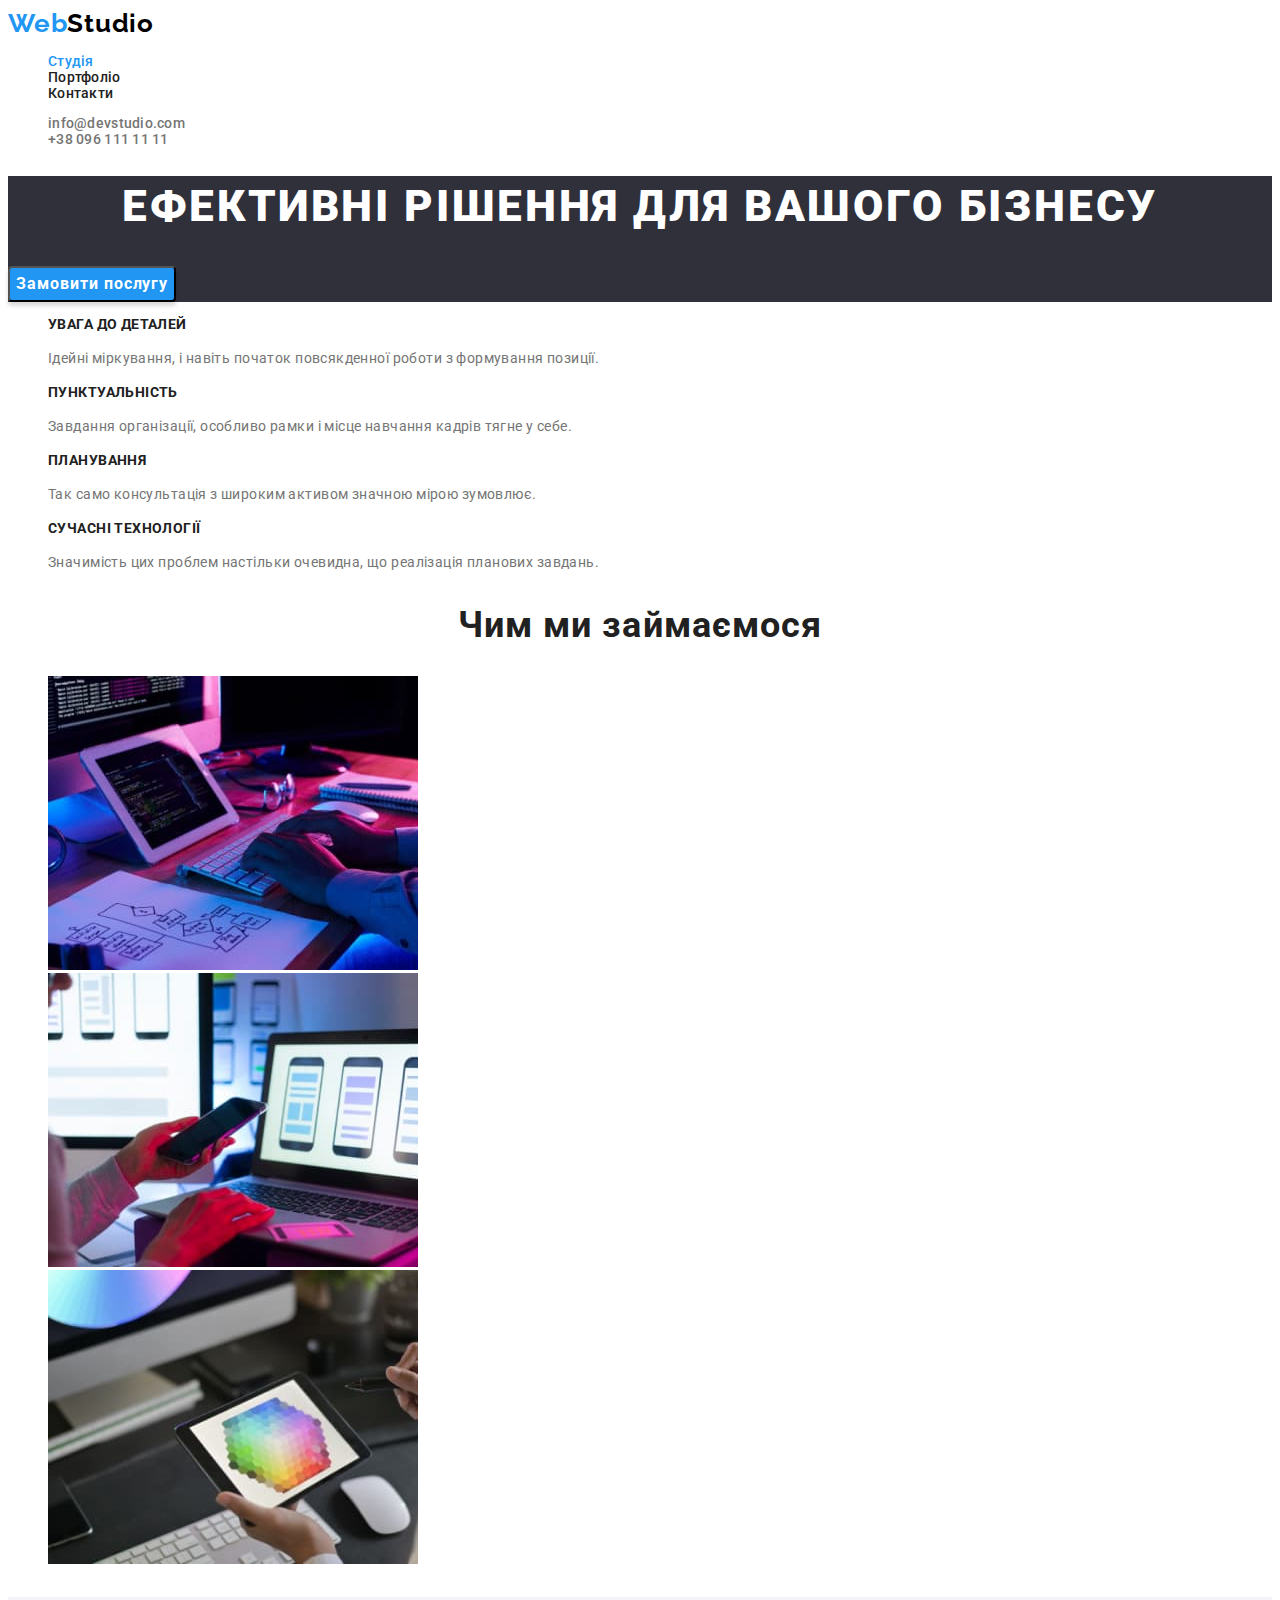
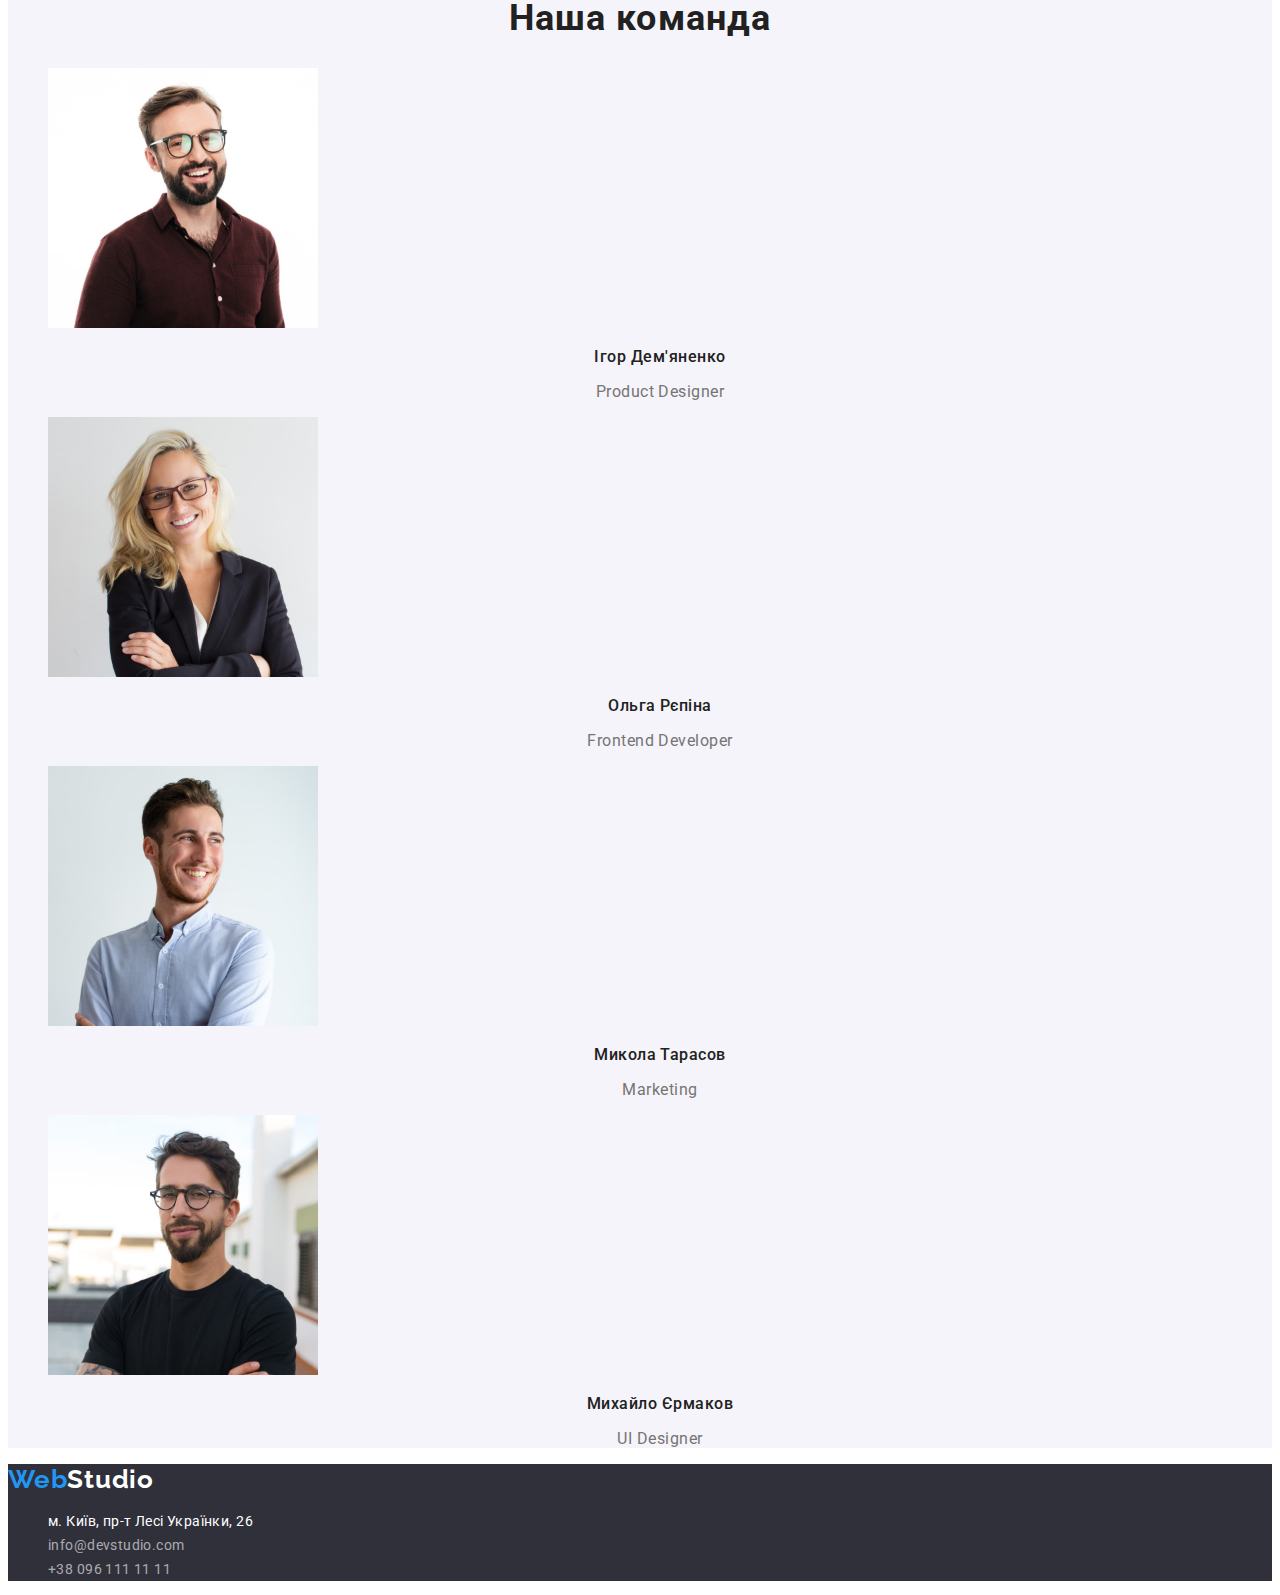
==== index.html @ e0cf0ad7 "Initial commit" ====
<!DOCTYPE html>
<html lang="uk">
  <head>
    <meta charset="UTF-8" />
    <meta http-equiv="X-UA-Compatible" content="IE=edge" />
    <meta name="viewport" content="width=device-width, initial-scale=1.0" />

    <title>WebStudio</title>

<link rel="preconnect" href="https://fonts.googleapis.com">
<link rel="preconnect" href="https://fonts.gstatic.com" crossorigin>
<link href="https://fonts.googleapis.com/css2?family=Raleway:wght@700&family=Roboto:wght@400;500;700;900&display=swap"
	rel="stylesheet">
    <link rel="stylesheet" href="./css/style.css" />
  </head>
  <body>
    <header class="header">
      <nav>
        <a href="./index.html" class="logo link">Web<span class="logo-header">Studio</span></a>
        <ul class="nav-list list">
          <li class="nav-item"><a href="./index.html" class="nav-link current link">Студія</a></li>
          <li class="nav-item"><a href="./portfolio.html" class="nav-link link">Портфоліо</a></li>
          <li class="nav-item"><a href="" class="nav-link link">Контакти</a></li>
        </ul>
      </nav>
      <ul class="list">
        <li><a href="mailto:info@devstudio.com" class="header-mail link">info@devstudio.com</a></li>
        <li><a href="tel:+380961111111" class="header-tel link">+38 096 111 11 11</a></li>
      </ul>
    </header>
    <main>
      <section class="hero">
        <h1 class="hero-title">Ефективні рішення для вашого бізнесу</h1>
        <button type="button" class="hero-btn">Замовити послугу</button>
      </section>
      <section class="about">
        <h2 class="about-title visually-hidden">Особливості</h2>
        <ul class="about-list list">
          <li class="about-list-item">
            <h3 class="about-sub-title">УВАГА ДО ДЕТАЛЕЙ</h3>
            <p class="about-sescription">
              Ідейні міркування, і навіть початок повсякденної роботи з формування позиції.
            </p>
          </li>
          <li class="about-list-item">
            <h3 class="about-sub-title">ПУНКТУАЛЬНІСТЬ</h3>
            <p class="about-sescription">
              Завдання організації, особливо рамки і місце навчання кадрів тягне у себе.
            </p>
          </li>
          <li class="about-list-item">
            <h3 class="about-sub-title">ПЛАНУВАННЯ</h3>
            <p class="about-sescription">
              Так само консультація з широким активом значною мірою зумовлює.
            </p>
          </li>
          <li class="about-list-item">
            <h3 class="about-sub-title">СУЧАСНІ ТЕХНОЛОГІЇ</h3>
            <p class="about-sescription">
              Значимість цих проблем настільки очевидна, що реалізація планових завдань.
            </p>
          </li>
        </ul>
      </section>
      <section class="working">
        <h2 class="working-title">Чим ми займаємося</h2>
        <ul class="working-list list">
          <li>
            <img src="./images/img1.jpg" alt="Написання сайту" width="370" height="294" />
          </li>
          <li>
            <img src="./images/img2.jpg" alt="Адаптація сайту" width="370" height="294" />
          </li>
          <li>
            <img src="./images/img3.jpg" alt="Дизайн сайту" width="370" height="294" />
          </li>
        </ul>
      </section>
      <section class="team">
        <h2 class="team-title">Наша команда</h2>
        <ul class="team-list list">
          <li class="team-list-item">
            <img src="./images/foto1.jpg" alt="Фото" width="270" height="260" />
            <h3 class="team-name">Ігор Дем'яненко</h3>
            <p lang="en" class="team-speciality">Product Designer</p>
          </li>
          <li class="team-list-item">
            <img src="./images/foto2.jpg" alt="Фото" width="270" height="260" />
            <h3 class="team-name">Ольга Рєпіна</h3>
            <p lang="en" class="team-speciality">Frontend Developer</p>
          </li>
          <li class="team-list-item">
            <img src="./images/foto3.jpg" alt="Фото" width="270" height="260" />
            <h3 class="team-name">Микола Тарасов</h3>
            <p lang="en" class="team-speciality">Marketing</p>
          </li>
          <li class="team-list-item">
            <img src="./images/foto4.jpg" alt="Фото" width="270" height="260" />
            <h3 class="team-name">Михайло Єрмаков</h3>
            <p lang="en" class="team-speciality">UI Designer</p>
          </li>
        </ul>
      </section>
    </main>
    <footer class="footer">
      <a href="./index.html" class="logo link">Web<span class="logo-footer">Studio</span></a>
      <address class="addres">
        <ul class="footer-list list">
          <li>
            <a
              href="https://goo.gl/maps/quumTiExGeRSUyE26"
              target="_blank"
              rel="noreferrer noopener"
              class="footer-adres link"
              >м. Київ, пр-т Лесі Українки, 26
            </a>
          </li>
          <li>
            <a href="mailto:info@devstudio.com" class="footer-mail link">info@devstudio.com</a>
          </li>
          <li>
            <a href="tel:+380961111111" class="footer-tel link">+38 096 111 11 11</a>
          </li>
        </ul>
      </address>
    </footer>
  </body>
</html>
---- css/style.css ----
/* сімейство шрифтів: 'Raleway',
sans-serif;
сімейство шрифтів: 'Roboto',
sans-serif; */
:root {
  --primary-text-color: #757575;
  --title-text-color: #212121;
  --accent-color: #2196f3;
	--primary-background: #ffffff;
	--backgrount: #2f303a;
}
body {
  color: var(--primary-text-color);
  font-family: 'Roboto', sans-serif;
	background-color: var(--primary-background);
	font-size: 14px;
	letter-spacing: 0.03em;
}

.list {
  list-style: none;
}
.link {
  text-decoration: none;
}

/* -------------------------Header------------------------- */


.logo {
  font-family: 'Raleway', sans-serif;
  font-weight: 700;
  font-size: 26px;
  line-height: calc(31 / 26);
  letter-spacing: 0.03em;
  color: var(--accent-color);
}
.logo-header {
  color: #000000;
}
.logo-footer {
  color: var(--primary-background);
}

.nav-link {
  font-weight: 500;
  font-size: 14px;
  line-height: calc(16 / 14);
  letter-spacing: 0.02em;
  color: var(--title-text-color);
}

.nav-link.current {
	color: var(--accent-color);
}

.nav-link:hover,
.nav-link:focus,
.header-mail:hover,
.header-mail:focus,
.header-tel:focus,
.header-tel:hover {
  color: var(--accent-color);
}

.header-mail,
.header-tel {
  font-weight: 500;
  font-size: 14px;
  line-height: calc(16 / 14);
  letter-spacing: 0.02em;
  color: var(--primary-text-color);
}

/* -------------------------Header------------------------- */

/* -------------------------Hero------------------------- */

.section-title {
  color: var(--title-text-color);
}

.hero {
  background-color: #2f303a;
}

.hero-title {
  font-weight: 900;
  font-size: 44px;
  line-height: calc(60 / 44);
  text-align: center;
  letter-spacing: 0.06em;
  text-transform: uppercase;
  color: #ffffff;
}

.hero-btn {
  font-family: inherit;
  font-weight: 700;
  font-size: 16px;
  line-height: calc(30 / 16);
  letter-spacing: 0.06em;
  color: #ffffff;
  cursor: pointer;

  background: #2196f3;
  box-shadow: 0px 4px 4px rgba(0, 0, 0, 0.15);
  border-radius: 4px;
}
.hero-btn:hover,
.hero-btn:focus {
  background: #188ce8;
}

/* -------------------------Hero------------------------- */

/* -------------------------Особливості------------------------- */
.about {}

.visually-hidden {
	position: absolute;
	white-space: nowrap;
	width: 1px;
	height: 1px;
	overflow: hidden;
	border: 0;
	padding: 0;
	clip: rect(0 0 0 0);
	clip-path: inset(50%);
	margin: -1px;
}

.about-sub-title {
	font-weight: 700;
		font-size: 14px;
		line-height: calc(16/14);
		letter-spacing: 0.03em;
		text-transform: uppercase;
		color: var(--title-text-color);
}

.about-sescription {
	font-size: 14px;
		line-height: calc(24/14);
		letter-spacing: 0.03em;
		color: var(--primary-text-color)
}

/* -------------------------Особливості------------------------- */

/* -------------------------Чим займаємося------------------------- */
.working-title {
	font-weight: 700;
		font-size: 36px;
		line-height:calc(42/36);
		text-align: center;
		letter-spacing: 0.03em;
	
		color: var(--title-text-color);
}
/* -------------------------Чим займаємося------------------------- */

/* -------------------------Наша команда------------------------- */
.team {
	background: #F5F4FA;
}

.team-title {
	font-weight: 700;
		font-size: 36px;
		line-height: calc(42/36);
		text-align: center;
		letter-spacing: 0.03em;
	
		color: var(--title-text-color);
}

.team-name {
	font-weight: 500;
	font-size: 16px;
	line-height: calc(19/16);
	text-align: center;
	letter-spacing: 0.03em;
	color: var(--title-text-color);}

.team-speciality {
	font-size: 16px;
		line-height: calc(19/16);
		text-align: center;
		letter-spacing: 0.03em;
		color: var(--primary-text-color);
}

/* -------------------------Наша команда------------------------- */


/* -------------------------Footer-------------------------- */
.footer {
  background-color: #2f303a;
}

.footer-adres,.footer-mail,
.footer-tel {
	font-style: normal;
	font-size: 14px;
		line-height: 24px;
		letter-spacing: 0.03em;
		color: #FFFFFF;
}

.footer-mail, .footer-tel {
		color: rgba(255, 255, 255, 0.6);
}
.footer-adres:hover,
.footer-adres:focus,
.footer-mail:hover,
.footer-mail:focus,
.footer-tel:focus,
.footer-tel:hover {
	color: var(--accent-color);
}

/* -------------------------Footer------------------------- */





/* --------------------Page Portfolio------------------------- */






/* -------------------------Filter------------------------- */

.filter-btn {
	font-family: inherit;
	font-weight: 500;
		font-size: 16px;
		line-height: calc(26/16);
		text-align: center;
		letter-spacing: 0.03em;
		color: var(--title-text-color);
		background: #F5F4FA;
			border: none;
			cursor: pointer;
}
.filter-btn:hover,
.filter-btn:focus {
	background: #2196F3;
		box-shadow: 0px 3px 1px rgba(0, 0, 0, 0.1), 0px 1px 2px rgba(0, 0, 0, 0.08), 0px 2px 2px rgba(0, 0, 0, 0.12);
	color: #FFFFFF;
}

/* -------------------------Filter------------------------- */


/* -------------------------Portfolio------------------------- */

.portfolio-list-item {
	border: 1px solid #EEEEEE;
}

.portfolio-sub-title {
	font-weight: 700;
		font-size: 18px;
		line-height: calc(36/18);
		letter-spacing: 0.06em;
		color: var(--title-text-color);
}

.portfolio-description {
	font-size: 16px;
		line-height: calc(30/16);
		letter-spacing: 0.03em;
		color: var(--primary-text-color);
}
/* -------------------------Portfolio------------------------- */
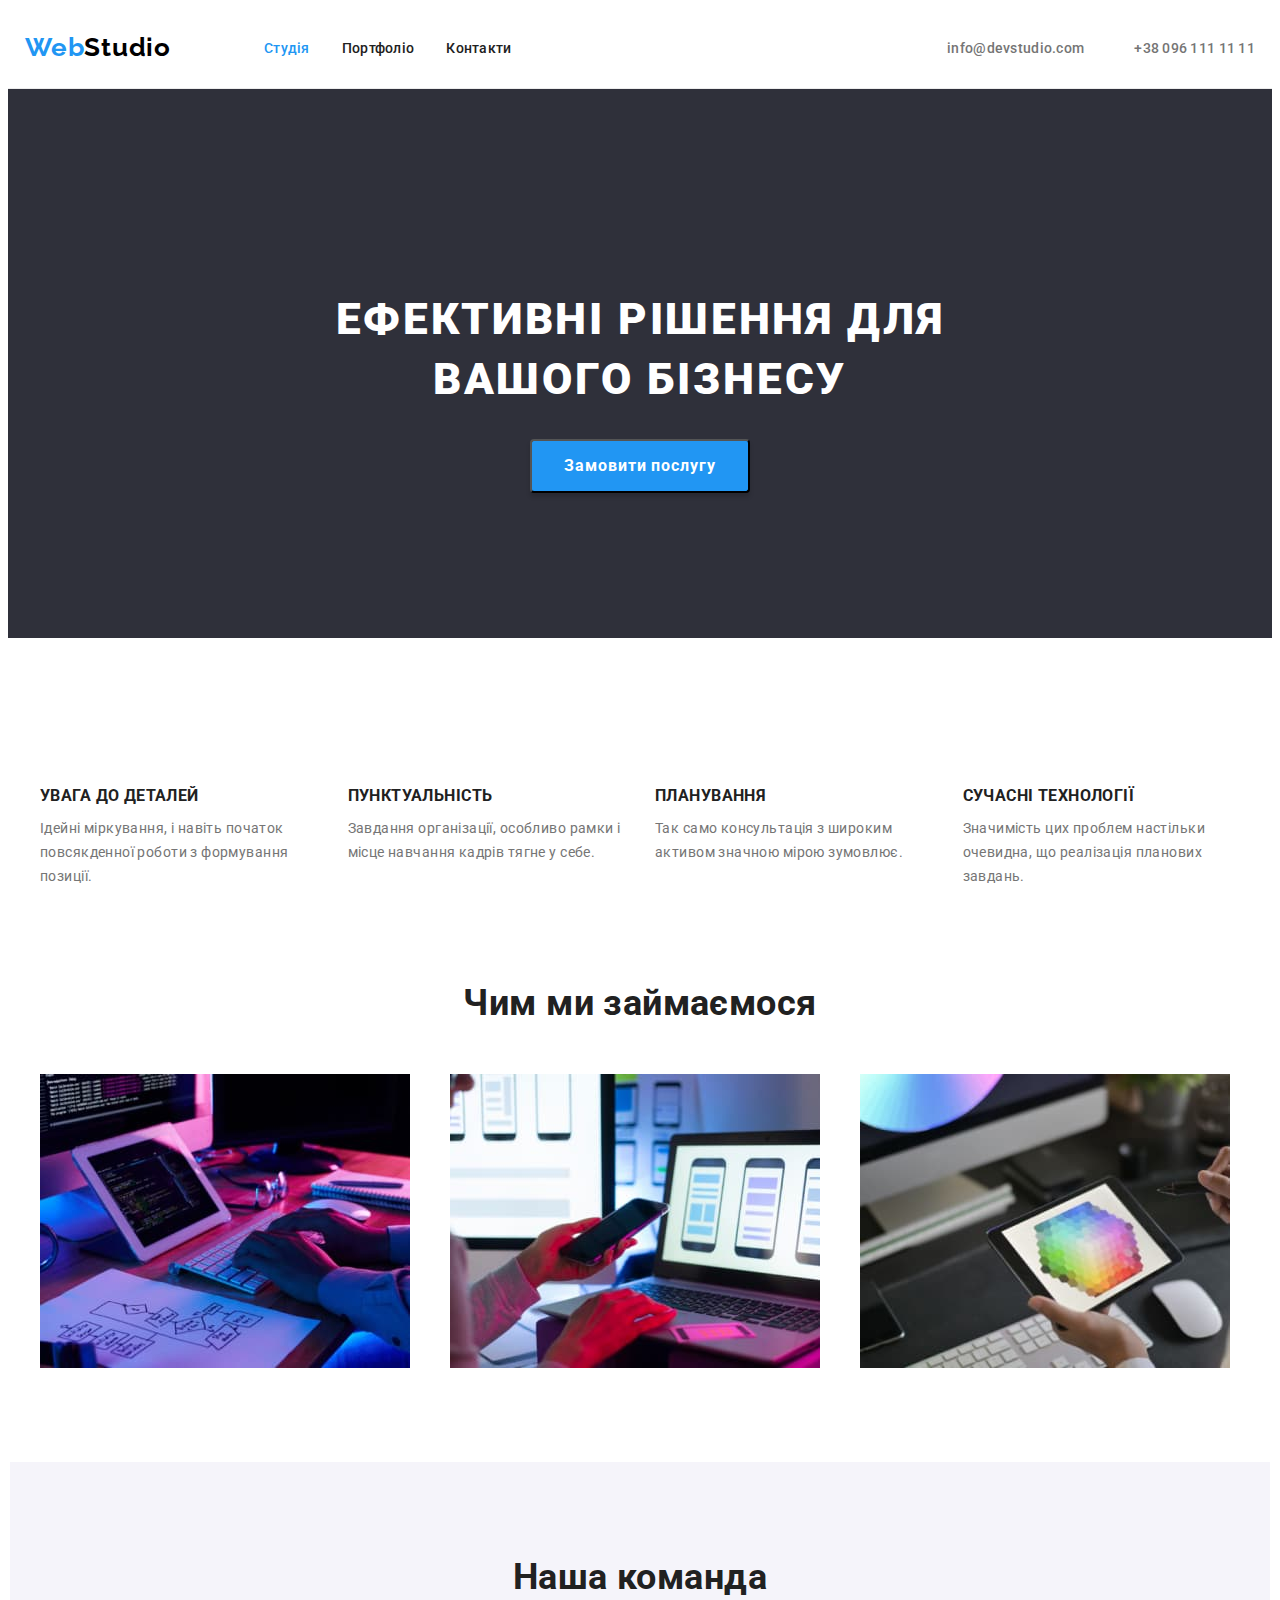
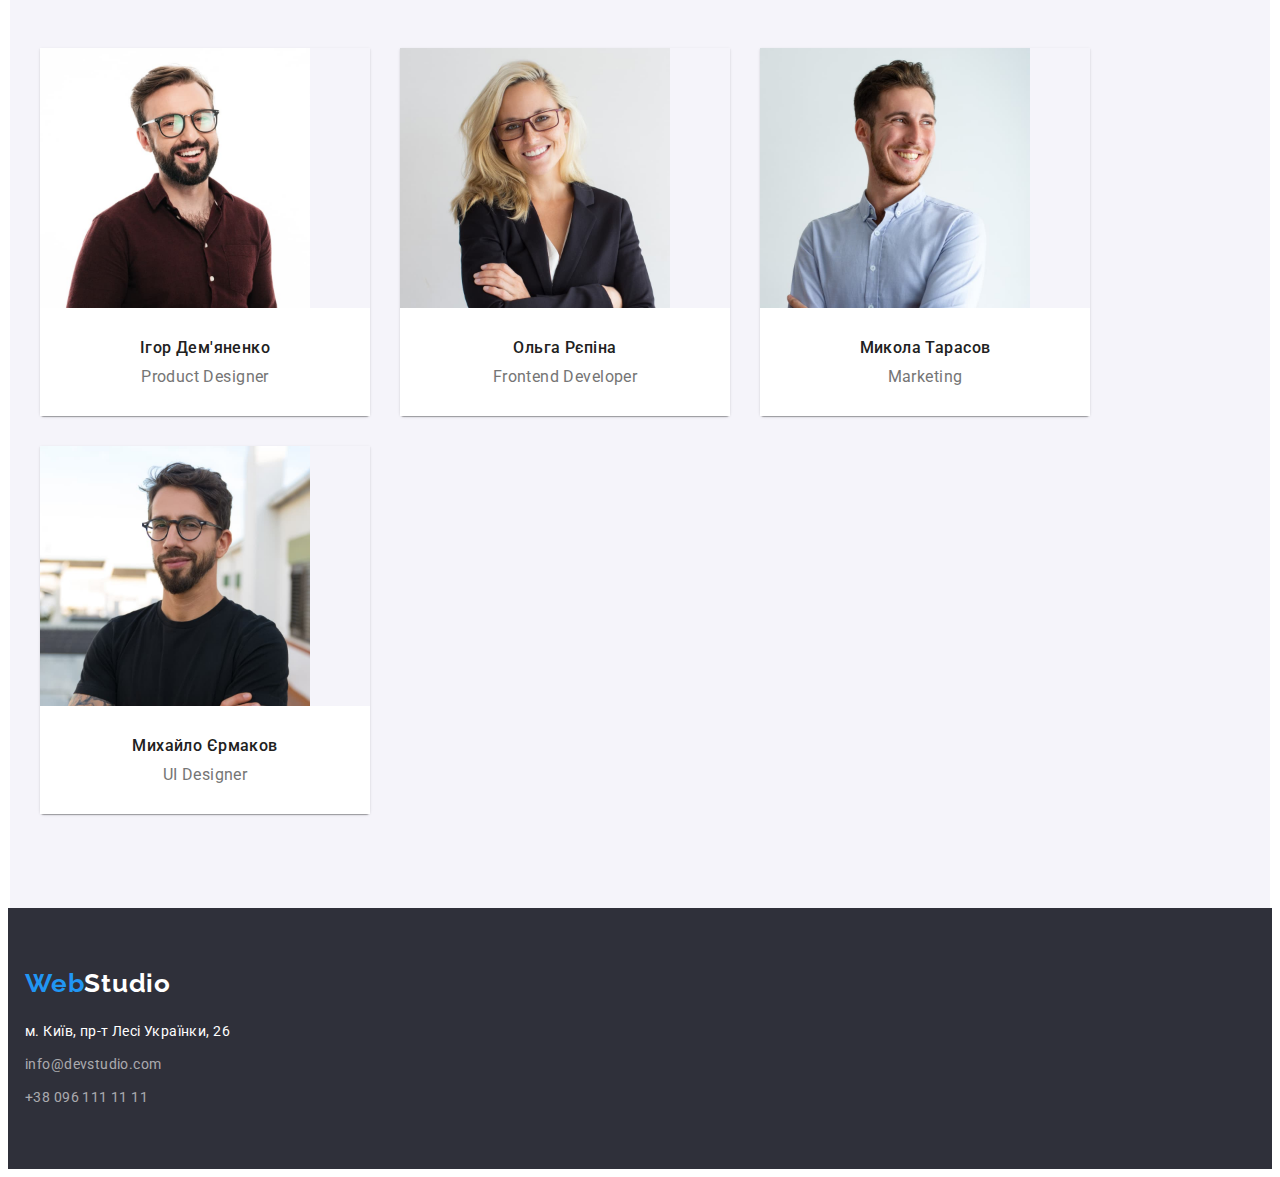
==== commit 8e670cec: "dz_3" ====
--- a/index.html
+++ b/index.html
@@ -7,41 +7,62 @@
 
     <title>WebStudio</title>
 
-<link rel="preconnect" href="https://fonts.googleapis.com">
-<link rel="preconnect" href="https://fonts.gstatic.com" crossorigin>
-<link href="https://fonts.googleapis.com/css2?family=Raleway:wght@700&family=Roboto:wght@400;500;700;900&display=swap"
-	rel="stylesheet">
+    <link rel="preconnect" href="https://fonts.googleapis.com" />
+    <link rel="preconnect" href="https://fonts.gstatic.com" crossorigin />
+    <link
+      href="https://fonts.googleapis.com/css2?family=Raleway:wght@700&family=Roboto:wght@400;500;700;900&display=swap"
+      rel="stylesheet"
+    />
+
+    <link
+      rel="stylesheet"
+      href="https://cdnjs.cloudflare.com/ajax/libs/modern-normalize/1.1.0/modern-normalize.min.css"
+      integrity="sha512-wpPYUAdjBVSE4KJnH1VR1HeZfpl1ub8YT/NKx4PuQ5NmX2tKuGu6U/JRp5y+Y8XG2tV+wKQpNHVUX03MfMFn9Q=="
+      crossorigin="anonymous"
+      referrerpolicy="no-referrer"
+    />
+
     <link rel="stylesheet" href="./css/style.css" />
   </head>
   <body>
     <header class="header">
-      <nav>
-        <a href="./index.html" class="logo link">Web<span class="logo-header">Studio</span></a>
-        <ul class="nav-list list">
-          <li class="nav-item"><a href="./index.html" class="nav-link current link">Студія</a></li>
-          <li class="nav-item"><a href="./portfolio.html" class="nav-link link">Портфоліо</a></li>
-          <li class="nav-item"><a href="" class="nav-link link">Контакти</a></li>
+      <div class="conteiner header-conteiner">
+        <nav class="header-nav">
+          <a href="./index.html" class="logo link">Web<span class="logo-header">Studio</span></a>
+          <ul class="nav-list list">
+            <li class="nav-item">
+              <a href="./index.html" class="nav-link current link">Студія</a>
+            </li>
+            <li class="nav-item"><a href="./portfolio.html" class="nav-link link">Портфоліо</a></li>
+            <li class="nav-item"><a href="" class="nav-link link">Контакти</a></li>
+          </ul>
+        </nav>
+        <ul class="list header-contact">
+          <li class="header-contact-item">
+            <a href="mailto:info@devstudio.com" class="header-mail link">info@devstudio.com</a>
+          </li>
+          <li class="header-contact-item">
+            <a href="tel:+380961111111" class="header-tel link">+38 096 111 11 11</a>
+          </li>
         </ul>
-      </nav>
-      <ul class="list">
-        <li><a href="mailto:info@devstudio.com" class="header-mail link">info@devstudio.com</a></li>
-        <li><a href="tel:+380961111111" class="header-tel link">+38 096 111 11 11</a></li>
-      </ul>
+      </div>
     </header>
     <main>
       <section class="hero">
-        <h1 class="hero-title">Ефективні рішення для вашого бізнесу</h1>
+        <h1 class="hero-title conteiner">Ефективні рішення для вашого бізнесу</h1>
         <button type="button" class="hero-btn">Замовити послугу</button>
       </section>
-      <section class="about">
+
+      <section class="about conteiner">
         <h2 class="about-title visually-hidden">Особливості</h2>
-        <ul class="about-list list">
+        <ul class="about-list list conteiner">
           <li class="about-list-item">
             <h3 class="about-sub-title">УВАГА ДО ДЕТАЛЕЙ</h3>
             <p class="about-sescription">
               Ідейні міркування, і навіть початок повсякденної роботи з формування позиції.
             </p>
           </li>
+
           <li class="about-list-item">
             <h3 class="about-sub-title">ПУНКТУАЛЬНІСТЬ</h3>
             <p class="about-sescription">
@@ -62,67 +83,79 @@
           </li>
         </ul>
       </section>
-      <section class="working">
+      <section class="working conteiner section">
         <h2 class="working-title">Чим ми займаємося</h2>
-        <ul class="working-list list">
-          <li>
+        <ul class="working-list list conteiner">
+          <li class="working-list-item">
             <img src="./images/img1.jpg" alt="Написання сайту" width="370" height="294" />
           </li>
-          <li>
+          <li class="working-list-item">
             <img src="./images/img2.jpg" alt="Адаптація сайту" width="370" height="294" />
           </li>
-          <li>
+          <li class="working-list-item">
             <img src="./images/img3.jpg" alt="Дизайн сайту" width="370" height="294" />
           </li>
         </ul>
       </section>
-      <section class="team">
+      <section class="team conteiner section">
         <h2 class="team-title">Наша команда</h2>
-        <ul class="team-list list">
+        <ul class="team-list list conteiner">
           <li class="team-list-item">
             <img src="./images/foto1.jpg" alt="Фото" width="270" height="260" />
-            <h3 class="team-name">Ігор Дем'яненко</h3>
-            <p lang="en" class="team-speciality">Product Designer</p>
+            <div class="team-description">
+              <h3 class="team-name">Ігор Дем'яненко</h3>
+              <p lang="en" class="team-speciality">Product Designer</p>
+            </div>
           </li>
           <li class="team-list-item">
             <img src="./images/foto2.jpg" alt="Фото" width="270" height="260" />
-            <h3 class="team-name">Ольга Рєпіна</h3>
-            <p lang="en" class="team-speciality">Frontend Developer</p>
+            <div class="team-description">
+              <h3 class="team-name">Ольга Рєпіна</h3>
+              <p lang="en" class="team-speciality">Frontend Developer</p>
+            </div>
           </li>
           <li class="team-list-item">
             <img src="./images/foto3.jpg" alt="Фото" width="270" height="260" />
-            <h3 class="team-name">Микола Тарасов</h3>
-            <p lang="en" class="team-speciality">Marketing</p>
+            <div class="team-description">
+              <h3 class="team-name">Микола Тарасов</h3>
+              <p lang="en" class="team-speciality">Marketing</p>
+            </div>
           </li>
           <li class="team-list-item">
             <img src="./images/foto4.jpg" alt="Фото" width="270" height="260" />
-            <h3 class="team-name">Михайло Єрмаков</h3>
-            <p lang="en" class="team-speciality">UI Designer</p>
+            <div class="team-description">
+              <h3 class="team-name">Михайло Єрмаков</h3>
+              <p lang="en" class="team-speciality">UI Designer</p>
+            </div>
           </li>
         </ul>
       </section>
     </main>
     <footer class="footer">
-      <a href="./index.html" class="logo link">Web<span class="logo-footer">Studio</span></a>
-      <address class="addres">
-        <ul class="footer-list list">
-          <li>
-            <a
-              href="https://goo.gl/maps/quumTiExGeRSUyE26"
-              target="_blank"
-              rel="noreferrer noopener"
-              class="footer-adres link"
-              >м. Київ, пр-т Лесі Українки, 26
-            </a>
-          </li>
-          <li>
-            <a href="mailto:info@devstudio.com" class="footer-mail link">info@devstudio.com</a>
-          </li>
-          <li>
-            <a href="tel:+380961111111" class="footer-tel link">+38 096 111 11 11</a>
-          </li>
-        </ul>
-      </address>
+      <div class="conteiner">
+        <a href="./index.html" class="logo link footer-logo"
+          >Web<span class="logo-footer">Studio</span></a
+        >
+        <address class="addres">
+          <ul class="footer-list list">
+            <li>
+              <a
+                href="https://goo.gl/maps/quumTiExGeRSUyE26"
+                target="_blank"
+                rel="noreferrer noopener"
+                class="footer-adres link"
+                >м. Київ, пр-т Лесі Українки, 26
+              </a>
+            </li>
+            <li>
+              <a href="mailto:info@devstudio.com" class="footer-mail link">info@devstudio.com</a>
+            </li>
+            <li>
+              <a href="tel:+380961111111" class="footer-tel link">+38 096 111 11 11</a>
+            </li>
+          </ul>
+        </address>
+      </div>
     </footer>
   </body>
 </html>
--- a/css/style.css
+++ b/css/style.css
@@ -2,47 +2,125 @@
 sans-serif;
 сімейство шрифтів: 'Roboto',
 sans-serif; */
+/* 
+
+	 #FFFFFF 60 %  
+	 #ECECEC 
+	 #188CE8 
+	 */
+
 :root {
-  --primary-text-color: #757575;
+  /* Text colors */
+  --main-text-color: #757575;
   --title-text-color: #212121;
   --accent-color: #2196f3;
-	--primary-background: #ffffff;
-	--backgrount: #2f303a;
-}
+  --logo-text: #000000;
+
+  /* BG colors */
+  --main-background: #ffffff;
+  --dark-backgrount: #2f303a;
+  --light-background: #f5f4fa;
+
+  /* Others */
+  --shadow: #eeeeee;
+  --indent: 30px;
+  --item: 3;
+}
+
 body {
-  color: var(--primary-text-color);
+  color: var(--main-text-color);
   font-family: 'Roboto', sans-serif;
-	background-color: var(--primary-background);
-	font-size: 14px;
-	letter-spacing: 0.03em;
+  background-color: var(--main-background);
+  font-size: 14px;
+  letter-spacing: 0.03em;
 }
 
 .list {
   list-style: none;
+  padding: 0;
+  margin: 0;
 }
 .link {
   text-decoration: none;
 }
 
+.conteiner {
+  width: 1230px;
+  padding-left: 15px;
+  padding-right: 15px;
+  margin-left: auto;
+  margin-right: auto;
+}
+
+.section {
+  padding-top: 94px;
+  padding-bottom: 94px;
+}
+
+h1,
+h2,
+h3,
+p,
+ul {
+  margin: 0;
+  padding: 0;
+}
+
+img {
+  display: block;
+  max-width: 100%;
+  height: auto;
+}
+
 /* -------------------------Header------------------------- */
-
+.header {
+	border-bottom: 1px solid #ECECEC;
+}
+
+.header-conteiner {
+  display: flex;
+  align-items: center;
+}
+.header-nav {
+  display: flex;
+  align-items: center;
+}
+.nav-list {
+  display: flex;
+}
+.header-contact {
+  display: flex;
+  margin-left: auto;
+}
+.header-contact .link {
+  padding-top: 32px;
+  padding-bottom: 32px;
+}
 
 .logo {
+  padding-top: 24px;
+  padding-bottom: 25px;
+
   font-family: 'Raleway', sans-serif;
   font-weight: 700;
   font-size: 26px;
   line-height: calc(31 / 26);
   letter-spacing: 0.03em;
   color: var(--accent-color);
+  margin-right: 93px;
 }
 .logo-header {
-  color: #000000;
+  color: var(--logo-text);
 }
 .logo-footer {
-  color: var(--primary-background);
+  color: var(--main-background);
 }
 
 .nav-link {
+  display: block;
+  padding-top: 32px;
+  padding-bottom: 32px;
+
   font-weight: 500;
   font-size: 14px;
   line-height: calc(16 / 14);
@@ -50,8 +128,16 @@
   color: var(--title-text-color);
 }
 
+.nav-item:not(:last-child) {
+  margin-right: 32px;
+}
+
+.header-contact .header-contact-item:not(:last-child) {
+  margin-right: 50px;
+}
+
 .nav-link.current {
-	color: var(--accent-color);
+  color: var(--accent-color);
 }
 
 .nav-link:hover,
@@ -69,7 +155,7 @@
   font-size: 14px;
   line-height: calc(16 / 14);
   letter-spacing: 0.02em;
-  color: var(--primary-text-color);
+  color: var(--main-text-color);
 }
 
 /* -------------------------Header------------------------- */
@@ -81,29 +167,39 @@
 }
 
 .hero {
-  background-color: #2f303a;
+  background-color: var(--dark-backgrount);
+  margin-bottom: 149px;
+  text-align: center;
 }
 
 .hero-title {
+  padding-top: 200px;
+  margin-bottom: 30px;
+  width: 696px;
+
   font-weight: 900;
   font-size: 44px;
   line-height: calc(60 / 44);
-  text-align: center;
   letter-spacing: 0.06em;
   text-transform: uppercase;
-  color: #ffffff;
+  color: var(--main-background);
 }
 
 .hero-btn {
+  display: inline-block;
+  padding: 10px 32px;
+  min-width: 216px;
+  margin-bottom: 145px;
+
   font-family: inherit;
   font-weight: 700;
   font-size: 16px;
   line-height: calc(30 / 16);
   letter-spacing: 0.06em;
-  color: #ffffff;
+  color: var(--main-background);
   cursor: pointer;
 
-  background: #2196f3;
+  background: var(--accent-color);
   box-shadow: 0px 4px 4px rgba(0, 0, 0, 0.15);
   border-radius: 4px;
 }
@@ -115,101 +211,174 @@
 /* -------------------------Hero------------------------- */
 
 /* -------------------------Особливості------------------------- */
-.about {}
 
 .visually-hidden {
-	position: absolute;
-	white-space: nowrap;
-	width: 1px;
-	height: 1px;
-	overflow: hidden;
-	border: 0;
-	padding: 0;
-	clip: rect(0 0 0 0);
-	clip-path: inset(50%);
-	margin: -1px;
+  position: absolute;
+  white-space: nowrap;
+  width: 1px;
+  height: 1px;
+  overflow: hidden;
+  border: 0;
+  padding: 0;
+  clip: rect(0 0 0 0);
+  clip-path: inset(50%);
+  margin: -1px;
+}
+
+.about-list {
+  --item: 4;
+  display: flex;
+  flex-wrap: wrap;
+  margin-right: calc(-1 * var(--indent));
+  margin-bottom: calc(-1 * var(--indent));
+}
+
+.about-list-item {
+  width: calc(100% / var(--item) - var(--indent));
+  margin-right: var(--indent);
+  margin-bottom: var(--indent);
 }
 
 .about-sub-title {
-	font-weight: 700;
-		font-size: 14px;
-		line-height: calc(16/14);
-		letter-spacing: 0.03em;
-		text-transform: uppercase;
-		color: var(--title-text-color);
+  font-weight: 700;
+  line-height: calc(16 / 14);
+  text-transform: uppercase;
+  color: var(--title-text-color);
+  margin-bottom: 10px;
 }
 
 .about-sescription {
-	font-size: 14px;
-		line-height: calc(24/14);
-		letter-spacing: 0.03em;
-		color: var(--primary-text-color)
+  font-size: 14px;
+  line-height: calc(24 / 14);
+  letter-spacing: 0.03em;
+  color: var(--main-text-color);
 }
 
 /* -------------------------Особливості------------------------- */
 
 /* -------------------------Чим займаємося------------------------- */
+
 .working-title {
-	font-weight: 700;
-		font-size: 36px;
-		line-height:calc(42/36);
-		text-align: center;
-		letter-spacing: 0.03em;
-	
-		color: var(--title-text-color);
-}
+  font-weight: 700;
+  font-size: 36px;
+  line-height: calc(42 / 36);
+  text-align: center;
+
+  color: var(--title-text-color);
+  margin-bottom: 50px;
+}
+
+.working-list {
+  display: flex;
+  flex-wrap: wrap;
+  margin-right: calc(-1 * var(--indent));
+  margin-bottom: calc(-1 * var(--indent));
+}
+.working-list-item {
+  width: calc(100% / var(--item) - var(--indent));
+  margin-right: var(--indent);
+  margin-bottom: var(--indent);
+}
+
 /* -------------------------Чим займаємося------------------------- */
 
 /* -------------------------Наша команда------------------------- */
 .team {
-	background: #F5F4FA;
+  background: var(--light-background);
 }
 
 .team-title {
-	font-weight: 700;
-		font-size: 36px;
-		line-height: calc(42/36);
-		text-align: center;
-		letter-spacing: 0.03em;
-	
-		color: var(--title-text-color);
-}
-
+  font-weight: 700;
+  font-size: 36px;
+  line-height: calc(42 / 36);
+  text-align: center;
+
+  color: var(--title-text-color);
+
+  margin-bottom: 50px;
+}
+
+.team-list {
+  display: flex;
+  flex-wrap: wrap;
+  margin-right: calc(-1 * var(--indent));
+  margin-bottom: calc(-1 * var(--indent));
+}
+
+.team-list .team-list-item {
+  --item: 4;
+
+  flex-basis: calc(100% / var(--item) - var(--indent));
+  margin-right: var(--indent);
+  margin-bottom: var(--indent);
+
+  box-shadow: 0px 2px 1px -1px rgba(0, 0, 0, 0.2), 0px 1px 1px 0px rgba(0, 0, 0, 0.14),
+    0px 1px 3px 0px rgba(0, 0, 0, 0.12);
+  border-radius: 0px 0px 4px 4px;
+}
+.team-description {
+  width: 270px;
+  background-color: var(--main-background);
+  padding: 30px;
+}
 .team-name {
-	font-weight: 500;
-	font-size: 16px;
-	line-height: calc(19/16);
-	text-align: center;
-	letter-spacing: 0.03em;
-	color: var(--title-text-color);}
+  margin-bottom: 10px;
+
+  font-weight: 500;
+  font-size: 16px;
+  line-height: calc(19 / 16);
+  text-align: center;
+  color: var(--title-text-color);
+}
 
 .team-speciality {
-	font-size: 16px;
-		line-height: calc(19/16);
-		text-align: center;
-		letter-spacing: 0.03em;
-		color: var(--primary-text-color);
+  font-size: 16px;
+  line-height: calc(19 / 16);
+  text-align: center;
+  color: var(--main-text-color);
 }
 
 /* -------------------------Наша команда------------------------- */
-
 
 /* -------------------------Footer-------------------------- */
 .footer {
-  background-color: #2f303a;
-}
-
-.footer-adres,.footer-mail,
+  background-color: var(--dark-backgrount);
+}
+
+.footer-logo,
+.footer-adres,
+.footer-mail,
 .footer-tel {
-	font-style: normal;
-	font-size: 14px;
-		line-height: 24px;
-		letter-spacing: 0.03em;
-		color: #FFFFFF;
-}
-
-.footer-mail, .footer-tel {
-		color: rgba(255, 255, 255, 0.6);
+  display: inline-block;
+  padding: 0;
+  margin: 0;
+}
+
+.footer-logo {
+  padding-top: 60px;
+  margin-bottom: 20px;
+}
+
+.footer-adres,
+.footer-mail {
+  margin-bottom: 9px;
+}
+
+.footer-tel {
+  padding-bottom: 60px;
+}
+
+.footer-adres,
+.footer-mail,
+.footer-tel {
+  font-style: normal;
+  line-height: 24px;
+  color: var(--main-background);
+}
+
+.footer-mail,
+.footer-tel {
+  color: rgba(255, 255, 255, 0.6);
 }
 .footer-adres:hover,
 .footer-adres:focus,
@@ -217,64 +386,84 @@
 .footer-mail:focus,
 .footer-tel:focus,
 .footer-tel:hover {
-	color: var(--accent-color);
+  color: var(--accent-color);
 }
 
 /* -------------------------Footer------------------------- */
 
-
-
-
-
 /* --------------------Page Portfolio------------------------- */
 
-
-
-
-
-
-/* -------------------------Filter------------------------- */
+/* -------------------------Portfolio Filter------------------------- */
+
+.filter-list {
+  display: flex;
+  margin-bottom: 50px;
+  justify-content: center;
+}
 
 .filter-btn {
-	font-family: inherit;
-	font-weight: 500;
-		font-size: 16px;
-		line-height: calc(26/16);
-		text-align: center;
-		letter-spacing: 0.03em;
-		color: var(--title-text-color);
-		background: #F5F4FA;
-			border: none;
-			cursor: pointer;
+  padding: 6px 25px;
+
+  font-family: inherit;
+  font-weight: 500;
+  font-size: 16px;
+  line-height: calc(26 / 16);
+  text-align: center;
+  color: var(--title-text-color);
+  background: var(--light-background);
+  box-shadow: 0px 3px 1px rgba(0, 0, 0, 0.1), 0px 1px 2px rgba(0, 0, 0, 0.08),
+    0px 2px 2px rgba(0, 0, 0, 0.12);
+  border-radius: 4px;
+  border: none;
+  cursor: pointer;
+}
+
+.filter-list-item:not(:last-child) {
+  margin-right: 8px;
 }
 .filter-btn:hover,
 .filter-btn:focus {
-	background: #2196F3;
-		box-shadow: 0px 3px 1px rgba(0, 0, 0, 0.1), 0px 1px 2px rgba(0, 0, 0, 0.08), 0px 2px 2px rgba(0, 0, 0, 0.12);
-	color: #FFFFFF;
-}
-
-/* -------------------------Filter------------------------- */
-
-
-/* -------------------------Portfolio------------------------- */
+  background: var(--accent-color);
+  box-shadow: 0px 3px 1px rgba(0, 0, 0, 0.1), 0px 1px 2px rgba(0, 0, 0, 0.08),
+    0px 2px 2px rgba(0, 0, 0, 0.12);
+  color: var(--main-background);
+}
+
+.portfolio-list {
+  display: flex;
+  flex-wrap: wrap;
+  justify-content: center;
+  margin-right: calc(-1 * var(--indent));
+  margin-bottom: calc(-1 * var(--indent));
+}
 
 .portfolio-list-item {
-	border: 1px solid #EEEEEE;
+  flex-basis: calc(100% / var(--item) - var(--indent));
+  margin-right: var(--indent);
+  margin-bottom: var(--indent);
 }
 
 .portfolio-sub-title {
-	font-weight: 700;
-		font-size: 18px;
-		line-height: calc(36/18);
-		letter-spacing: 0.06em;
-		color: var(--title-text-color);
+  margin-bottom: 4px;
+
+  font-weight: 700;
+  font-size: 18px;
+  line-height: calc(36 / 18);
+  letter-spacing: 0.06em;
+  color: var(--title-text-color);
 }
 
 .portfolio-description {
-	font-size: 16px;
-		line-height: calc(30/16);
-		letter-spacing: 0.03em;
-		color: var(--primary-text-color);
-}
-/* -------------------------Portfolio------------------------- */+  font-size: 16px;
+  line-height: calc(30 / 16);
+  letter-spacing: 0.03em;
+  color: var(--main-text-color);
+}
+
+.portfolio-description-border {
+  padding: 20px 24px;
+  border: 1px solid var(--shadow);
+  border-top: none;
+}
+
+/* -------------------------Portfolio Filter------------------------- */
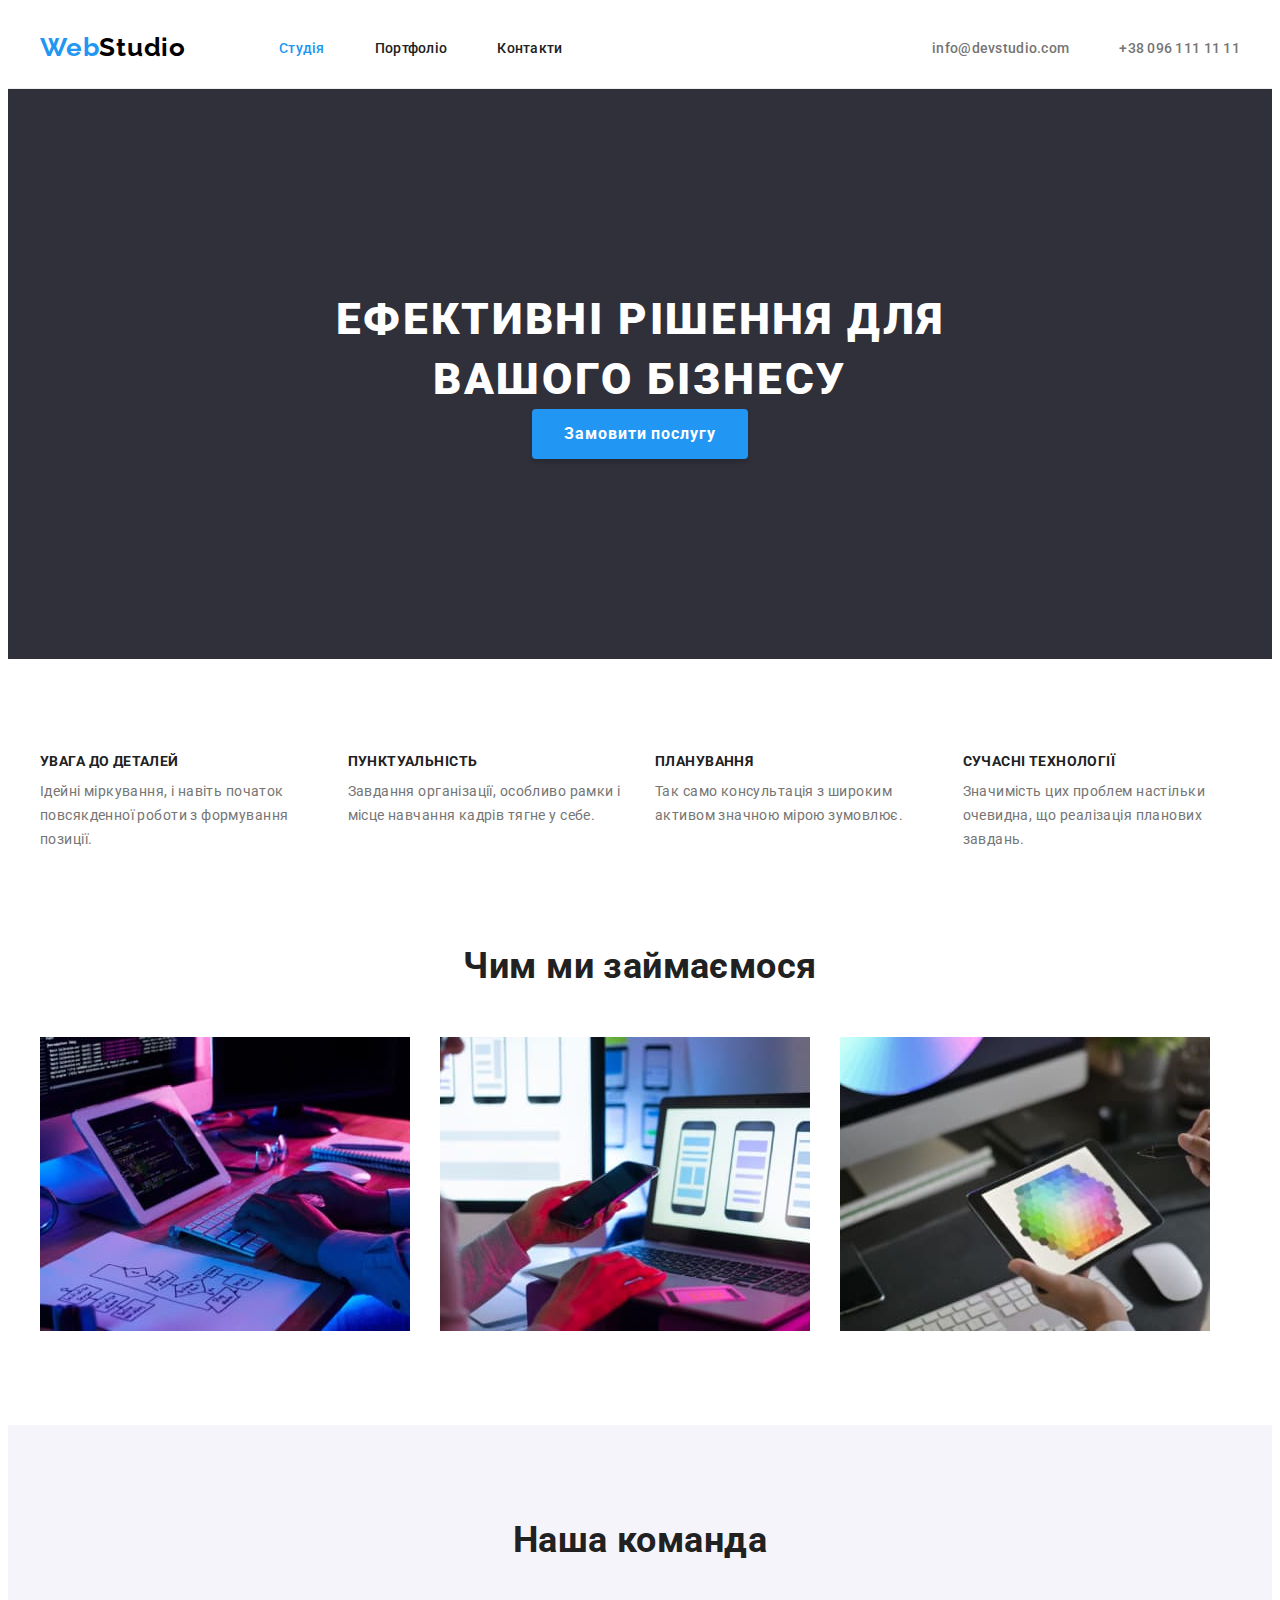
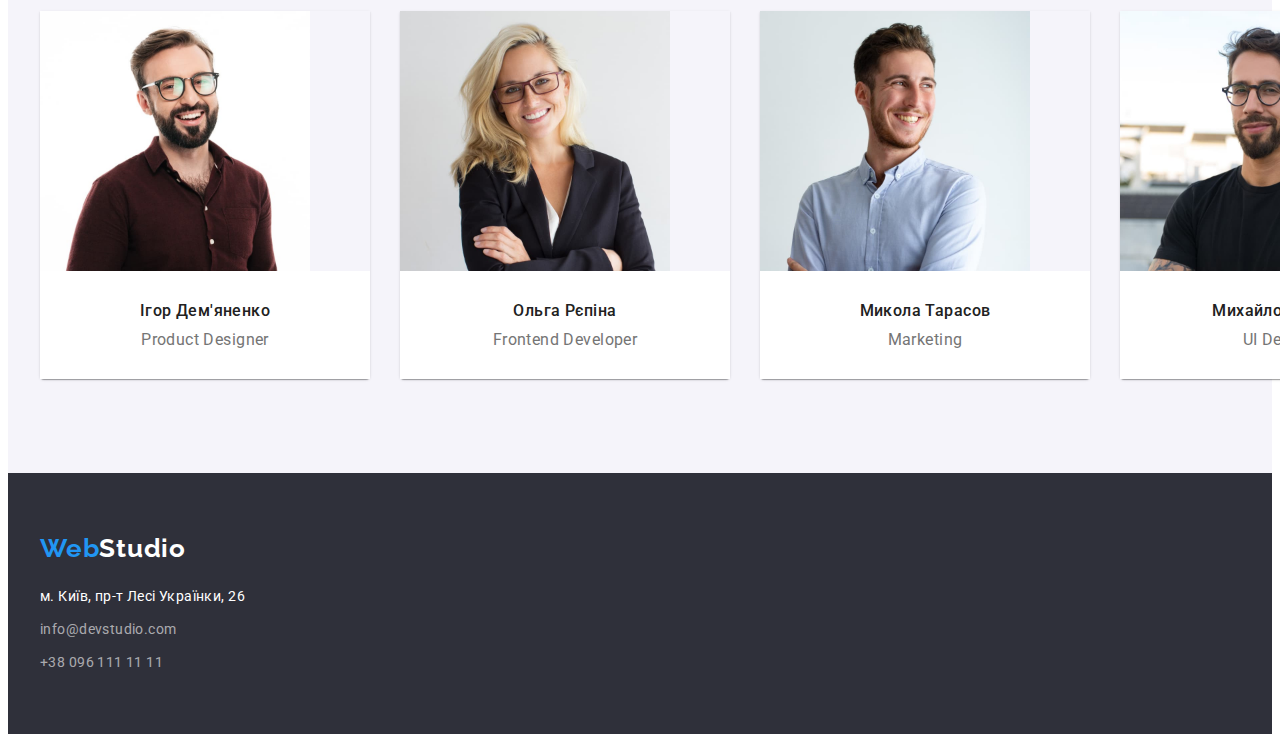
==== commit 987e4e25: "dz_3.1" ====
--- a/index.html
+++ b/index.html
@@ -49,86 +49,95 @@
     </header>
     <main>
       <section class="hero">
-        <h1 class="hero-title conteiner">Ефективні рішення для вашого бізнесу</h1>
-        <button type="button" class="hero-btn">Замовити послугу</button>
+        <div class="conteiner">
+          <h1 class="hero-title">Ефективні рішення для вашого бізнесу</h1>
+          <button type="button" class="hero-btn button">Замовити послугу</button>
+        </div>
       </section>
 
-      <section class="about conteiner">
-        <h2 class="about-title visually-hidden">Особливості</h2>
-        <ul class="about-list list conteiner">
-          <li class="about-list-item">
-            <h3 class="about-sub-title">УВАГА ДО ДЕТАЛЕЙ</h3>
-            <p class="about-sescription">
-              Ідейні міркування, і навіть початок повсякденної роботи з формування позиції.
-            </p>
-          </li>
+      <section class="about section">
+        <div class="conteiner">
+          <h2 class="about-title visually-hidden">Особливості</h2>
 
-          <li class="about-list-item">
-            <h3 class="about-sub-title">ПУНКТУАЛЬНІСТЬ</h3>
-            <p class="about-sescription">
-              Завдання організації, особливо рамки і місце навчання кадрів тягне у себе.
-            </p>
-          </li>
-          <li class="about-list-item">
-            <h3 class="about-sub-title">ПЛАНУВАННЯ</h3>
-            <p class="about-sescription">
-              Так само консультація з широким активом значною мірою зумовлює.
-            </p>
-          </li>
-          <li class="about-list-item">
-            <h3 class="about-sub-title">СУЧАСНІ ТЕХНОЛОГІЇ</h3>
-            <p class="about-sescription">
-              Значимість цих проблем настільки очевидна, що реалізація планових завдань.
-            </p>
-          </li>
-        </ul>
+          <ul class="about-list list">
+            <li class="about-list-item">
+              <h3 class="about-sub-title">УВАГА ДО ДЕТАЛЕЙ</h3>
+              <p class="about-sescription">
+                Ідейні міркування, і навіть початок повсякденної роботи з формування позиції.
+              </p>
+            </li>
+
+            <li class="about-list-item">
+              <h3 class="about-sub-title">ПУНКТУАЛЬНІСТЬ</h3>
+              <p class="about-sescription">
+                Завдання організації, особливо рамки і місце навчання кадрів тягне у себе.
+              </p>
+            </li>
+            <li class="about-list-item">
+              <h3 class="about-sub-title">ПЛАНУВАННЯ</h3>
+              <p class="about-sescription">
+                Так само консультація з широким активом значною мірою зумовлює.
+              </p>
+            </li>
+            <li class="about-list-item">
+              <h3 class="about-sub-title">СУЧАСНІ ТЕХНОЛОГІЇ</h3>
+              <p class="about-sescription">
+                Значимість цих проблем настільки очевидна, що реалізація планових завдань.
+              </p>
+            </li>
+          </ul>
+        </div>
       </section>
-      <section class="working conteiner section">
-        <h2 class="working-title">Чим ми займаємося</h2>
-        <ul class="working-list list conteiner">
-          <li class="working-list-item">
-            <img src="./images/img1.jpg" alt="Написання сайту" width="370" height="294" />
-          </li>
-          <li class="working-list-item">
-            <img src="./images/img2.jpg" alt="Адаптація сайту" width="370" height="294" />
-          </li>
-          <li class="working-list-item">
-            <img src="./images/img3.jpg" alt="Дизайн сайту" width="370" height="294" />
-          </li>
-        </ul>
+      <section class="working section">
+        <div class="conteiner">
+          <h2 class="working-title">Чим ми займаємося</h2>
+          <ul class="working-list list">
+            <li class="working-list-item">
+              <img src="./images/img1.jpg" alt="Написання сайту" width="370" height="294" />
+            </li>
+            <li class="working-list-item">
+              <img src="./images/img2.jpg" alt="Адаптація сайту" width="370" height="294" />
+            </li>
+            <li class="working-list-item">
+              <img src="./images/img3.jpg" alt="Дизайн сайту" width="370" height="294" />
+            </li>
+          </ul>
+        </div>
       </section>
-      <section class="team conteiner section">
-        <h2 class="team-title">Наша команда</h2>
-        <ul class="team-list list conteiner">
-          <li class="team-list-item">
-            <img src="./images/foto1.jpg" alt="Фото" width="270" height="260" />
-            <div class="team-description">
-              <h3 class="team-name">Ігор Дем'яненко</h3>
-              <p lang="en" class="team-speciality">Product Designer</p>
-            </div>
-          </li>
-          <li class="team-list-item">
-            <img src="./images/foto2.jpg" alt="Фото" width="270" height="260" />
-            <div class="team-description">
-              <h3 class="team-name">Ольга Рєпіна</h3>
-              <p lang="en" class="team-speciality">Frontend Developer</p>
-            </div>
-          </li>
-          <li class="team-list-item">
-            <img src="./images/foto3.jpg" alt="Фото" width="270" height="260" />
-            <div class="team-description">
-              <h3 class="team-name">Микола Тарасов</h3>
-              <p lang="en" class="team-speciality">Marketing</p>
-            </div>
-          </li>
-          <li class="team-list-item">
-            <img src="./images/foto4.jpg" alt="Фото" width="270" height="260" />
-            <div class="team-description">
-              <h3 class="team-name">Михайло Єрмаков</h3>
-              <p lang="en" class="team-speciality">UI Designer</p>
-            </div>
-          </li>
-        </ul>
+      <section class="team section">
+        <div class="conteiner">
+          <h2 class="team-title">Наша команда</h2>
+          <ul class="team-list list">
+            <li class="team-list-item">
+              <img src="./images/foto1.jpg" alt="Фото" width="270" height="260" />
+              <div class="team-description">
+                <h3 class="team-name">Ігор Дем'яненко</h3>
+                <p lang="en" class="team-speciality">Product Designer</p>
+              </div>
+            </li>
+            <li class="team-list-item">
+              <img src="./images/foto2.jpg" alt="Фото" width="270" height="260" />
+              <div class="team-description">
+                <h3 class="team-name">Ольга Рєпіна</h3>
+                <p lang="en" class="team-speciality">Frontend Developer</p>
+              </div>
+            </li>
+            <li class="team-list-item">
+              <img src="./images/foto3.jpg" alt="Фото" width="270" height="260" />
+              <div class="team-description">
+                <h3 class="team-name">Микола Тарасов</h3>
+                <p lang="en" class="team-speciality">Marketing</p>
+              </div>
+            </li>
+            <li class="team-list-item">
+              <img src="./images/foto4.jpg" alt="Фото" width="270" height="260" />
+              <div class="team-description">
+                <h3 class="team-name">Михайло Єрмаков</h3>
+                <p lang="en" class="team-speciality">UI Designer</p>
+              </div>
+            </li>
+          </ul>
+        </div>
       </section>
     </main>
     <footer class="footer">
--- a/css/style.css
+++ b/css/style.css
@@ -37,19 +37,20 @@
 
 .list {
   list-style: none;
-  padding: 0;
+  padding-left: 0;
   margin: 0;
 }
 .link {
   text-decoration: none;
+  /* color: inherit; */
 }
 
 .conteiner {
-  width: 1230px;
+  width: 1200px;
   padding-left: 15px;
   padding-right: 15px;
-  margin-left: auto;
-  margin-right: auto;
+  margin: 0 auto;
+  margin: 0 auto;
 }
 
 .section {
@@ -60,10 +61,8 @@
 h1,
 h2,
 h3,
-p,
-ul {
+p {
   margin: 0;
-  padding: 0;
 }
 
 img {
@@ -72,9 +71,21 @@
   height: auto;
 }
 
+.button {
+  display: block;
+  cursor: pointer;
+  border: none;
+  border-radius: 4px;
+}
+
+.address {
+  /* або через клас .footer-addres */
+  font-style: normal;
+}
+
 /* -------------------------Header------------------------- */
 .header {
-	border-bottom: 1px solid #ECECEC;
+  border-bottom: 1px solid #ececec;
 }
 
 .header-conteiner {
@@ -98,6 +109,7 @@
 }
 
 .logo {
+  margin-right: 93px;
   padding-top: 24px;
   padding-bottom: 25px;
 
@@ -107,7 +119,6 @@
   line-height: calc(31 / 26);
   letter-spacing: 0.03em;
   color: var(--accent-color);
-  margin-right: 93px;
 }
 .logo-header {
   color: var(--logo-text);
@@ -129,7 +140,7 @@
 }
 
 .nav-item:not(:last-child) {
-  margin-right: 32px;
+  margin-right: 50px;
 }
 
 .header-contact .header-contact-item:not(:last-child) {
@@ -168,13 +179,13 @@
 
 .hero {
   background-color: var(--dark-backgrount);
-  margin-bottom: 149px;
+  padding: 200px 0;
   text-align: center;
 }
 
 .hero-title {
-  padding-top: 200px;
   margin-bottom: 30px;
+  margin: 0 auto;
   width: 696px;
 
   font-weight: 900;
@@ -189,7 +200,6 @@
   display: inline-block;
   padding: 10px 32px;
   min-width: 216px;
-  margin-bottom: 145px;
 
   font-family: inherit;
   font-weight: 700;
@@ -226,21 +236,23 @@
 }
 
 .about-list {
-  --item: 4;
-  display: flex;
+  display: flex;
+  gap: 30px;
+  /* --item: 4;
   flex-wrap: wrap;
   margin-right: calc(-1 * var(--indent));
-  margin-bottom: calc(-1 * var(--indent));
+  margin-bottom: calc(-1 * var(--indent)); */
 }
 
 .about-list-item {
   width: calc(100% / var(--item) - var(--indent));
-  margin-right: var(--indent);
-  margin-bottom: var(--indent);
+  /* margin-right: var(--indent);
+  margin-bottom: var(--indent); */
 }
 
 .about-sub-title {
   font-weight: 700;
+  font-size: 14px;
   line-height: calc(16 / 14);
   text-transform: uppercase;
   color: var(--title-text-color);
@@ -257,7 +269,9 @@
 /* -------------------------Особливості------------------------- */
 
 /* -------------------------Чим займаємося------------------------- */
-
+.working {
+  padding-top: 0;
+}
 .working-title {
   font-weight: 700;
   font-size: 36px;
@@ -270,15 +284,16 @@
 
 .working-list {
   display: flex;
-  flex-wrap: wrap;
+  gap: 30px;
+  /* flex-wrap: wrap;
   margin-right: calc(-1 * var(--indent));
-  margin-bottom: calc(-1 * var(--indent));
-}
-.working-list-item {
+  margin-bottom: calc(-1 * var(--indent)); */
+}
+/* .working-list-item {
   width: calc(100% / var(--item) - var(--indent));
   margin-right: var(--indent);
   margin-bottom: var(--indent);
-}
+} */
 
 /* -------------------------Чим займаємося------------------------- */
 
@@ -300,17 +315,18 @@
 
 .team-list {
   display: flex;
-  flex-wrap: wrap;
+  gap: 30px;
+  /* flex-wrap: wrap;
   margin-right: calc(-1 * var(--indent));
-  margin-bottom: calc(-1 * var(--indent));
+  margin-bottom: calc(-1 * var(--indent)); */
 }
 
 .team-list .team-list-item {
-  --item: 4;
+  /* --item: 4; */
 
   flex-basis: calc(100% / var(--item) - var(--indent));
-  margin-right: var(--indent);
-  margin-bottom: var(--indent);
+  /* margin-right: var(--indent);
+  margin-bottom: var(--indent); */
 
   box-shadow: 0px 2px 1px -1px rgba(0, 0, 0, 0.2), 0px 1px 1px 0px rgba(0, 0, 0, 0.14),
     0px 1px 3px 0px rgba(0, 0, 0, 0.12);
@@ -421,6 +437,7 @@
 .filter-list-item:not(:last-child) {
   margin-right: 8px;
 }
+
 .filter-btn:hover,
 .filter-btn:focus {
   background: var(--accent-color);
@@ -432,7 +449,7 @@
 .portfolio-list {
   display: flex;
   flex-wrap: wrap;
-  justify-content: center;
+  /* gap: 30px; */
   margin-right: calc(-1 * var(--indent));
   margin-bottom: calc(-1 * var(--indent));
 }
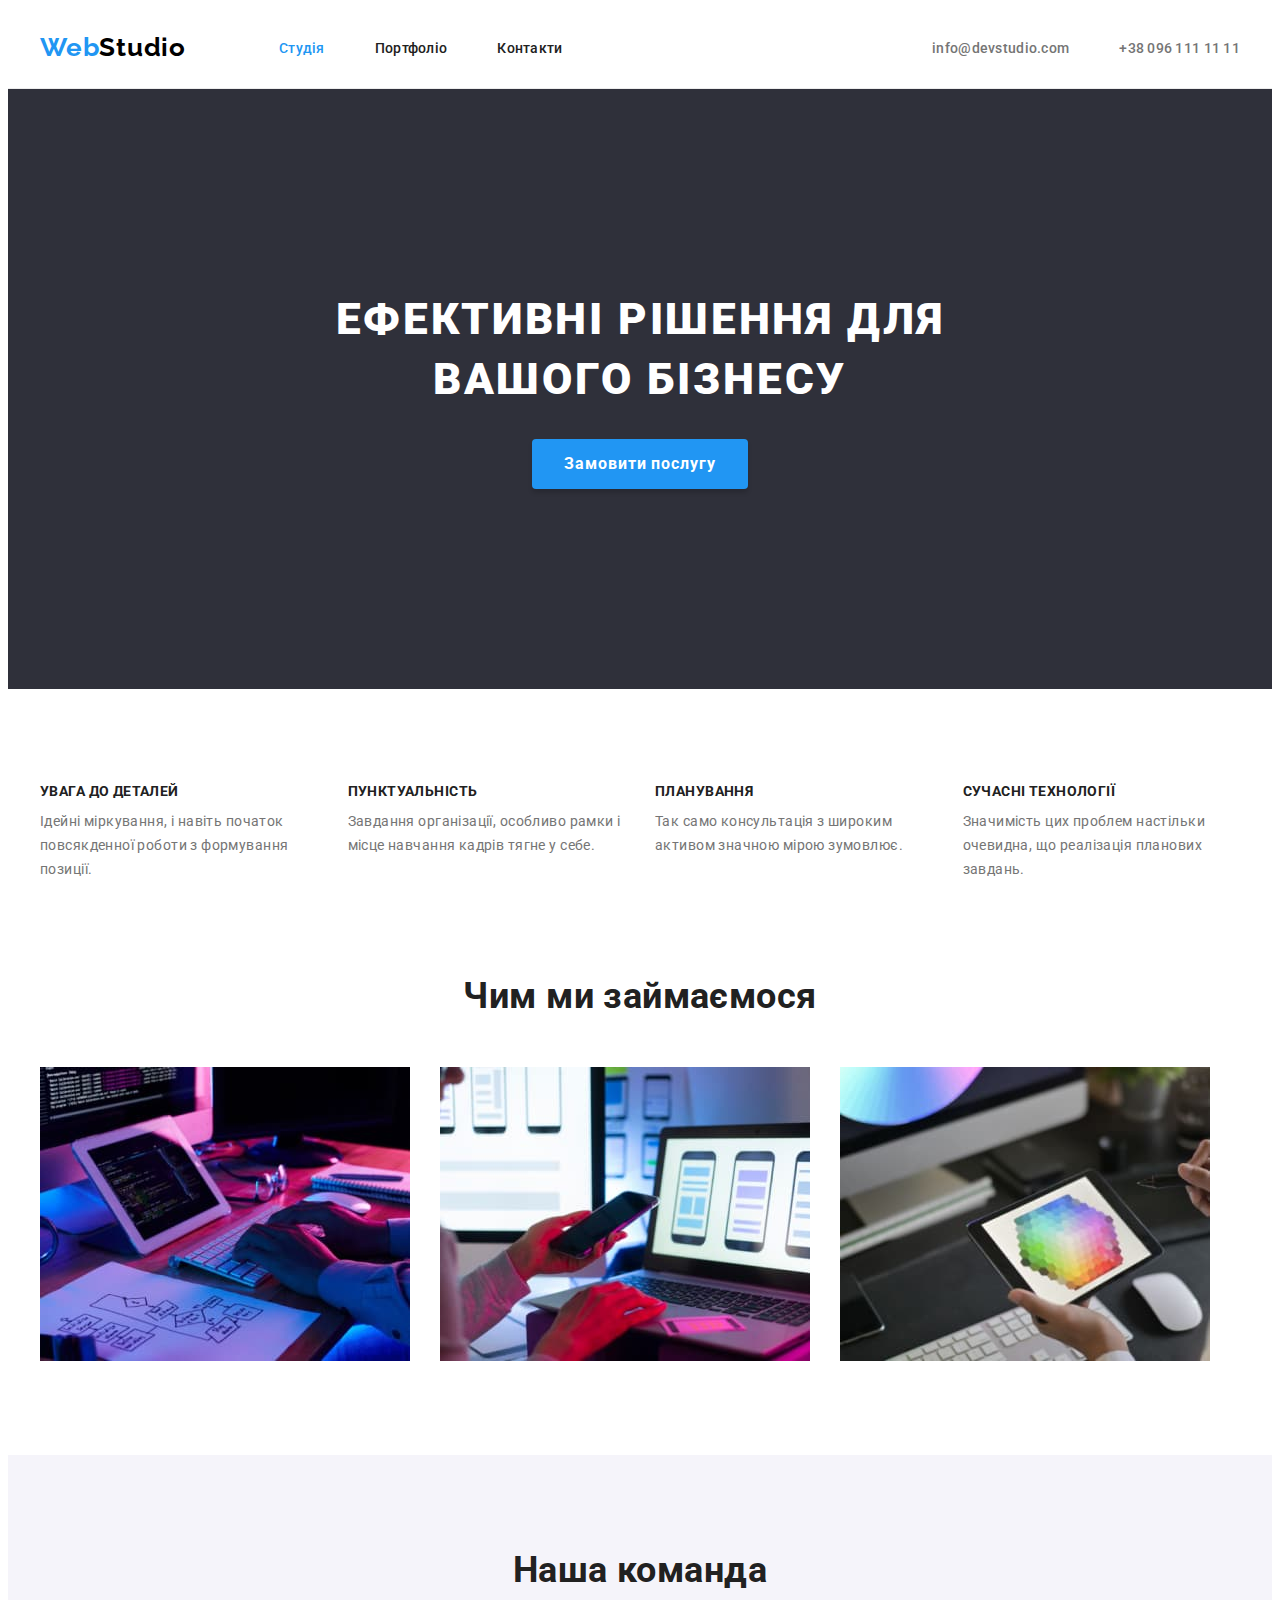
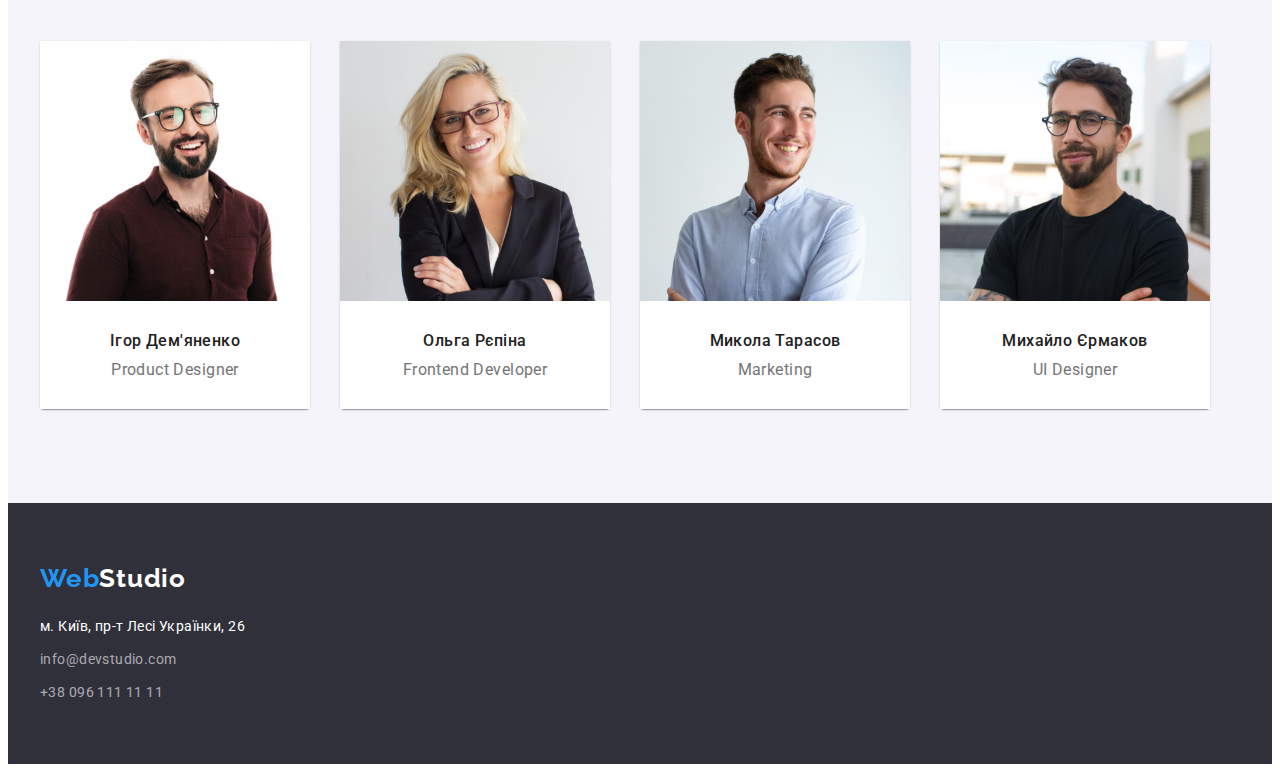
==== commit b720a295: "dz_3.2" ====
--- a/index.html
+++ b/index.html
@@ -135,7 +135,7 @@
                 <h3 class="team-name">Михайло Єрмаков</h3>
                 <p lang="en" class="team-speciality">UI Designer</p>
               </div>
-            </li>
+            </li>				
           </ul>
         </div>
       </section>
@@ -147,7 +147,7 @@
         >
         <address class="addres">
           <ul class="footer-list list">
-            <li>
+            <li class="footer-list-item">
               <a
                 href="https://goo.gl/maps/quumTiExGeRSUyE26"
                 target="_blank"
@@ -156,10 +156,10 @@
                 >м. Київ, пр-т Лесі Українки, 26
               </a>
             </li>
-            <li>
+            <li class="footer-list-item">
               <a href="mailto:info@devstudio.com" class="footer-mail link">info@devstudio.com</a>
             </li>
-            <li>
+            <li class="footer-list-item">
               <a href="tel:+380961111111" class="footer-tel link">+38 096 111 11 11</a>
             </li>
           </ul>
--- a/css/style.css
+++ b/css/style.css
@@ -184,9 +184,9 @@
 }
 
 .hero-title {
+	margin: 0 auto;
   margin-bottom: 30px;
-  margin: 0 auto;
-  width: 696px;
+    width: 696px;
 
   font-weight: 900;
   font-size: 44px;
@@ -316,15 +316,16 @@
 .team-list {
   display: flex;
   gap: 30px;
-  /* flex-wrap: wrap;
-  margin-right: calc(-1 * var(--indent));
+  /* flex-wrap: wrap; */
+  /* margin-right: calc(-1 * var(--indent));
   margin-bottom: calc(-1 * var(--indent)); */
 }
 
 .team-list .team-list-item {
   /* --item: 4; */
-
-  flex-basis: calc(100% / var(--item) - var(--indent));
+	/* flex-basis: calc(100% / 4 - 30px); */
+	/* margin-right: 30px; */
+  /* flex-basis: calc(100% / var(--item) - var(--indent)); */
   /* margin-right: var(--indent);
   margin-bottom: var(--indent); */
 
@@ -333,9 +334,8 @@
   border-radius: 0px 0px 4px 4px;
 }
 .team-description {
-  width: 270px;
   background-color: var(--main-background);
-  padding: 30px;
+  padding: 30px 0;
 }
 .team-name {
   margin-bottom: 10px;
@@ -359,6 +359,7 @@
 /* -------------------------Footer-------------------------- */
 .footer {
   background-color: var(--dark-backgrount);
+	padding: 60px 0;
 }
 
 .footer-logo,
@@ -371,18 +372,14 @@
 }
 
 .footer-logo {
-  padding-top: 60px;
   margin-bottom: 20px;
 }
 
-.footer-adres,
-.footer-mail {
+.footer-list-item {
   margin-bottom: 9px;
 }
-
-.footer-tel {
-  padding-bottom: 60px;
-}
+.footer-list-item:last-child {
+	margin-bottom: 0px;}
 
 .footer-adres,
 .footer-mail,
@@ -426,6 +423,7 @@
   line-height: calc(26 / 16);
   text-align: center;
   color: var(--title-text-color);
+	letter-spacing: 0.03em;
   background: var(--light-background);
   box-shadow: 0px 3px 1px rgba(0, 0, 0, 0.1), 0px 1px 2px rgba(0, 0, 0, 0.08),
     0px 2px 2px rgba(0, 0, 0, 0.12);
